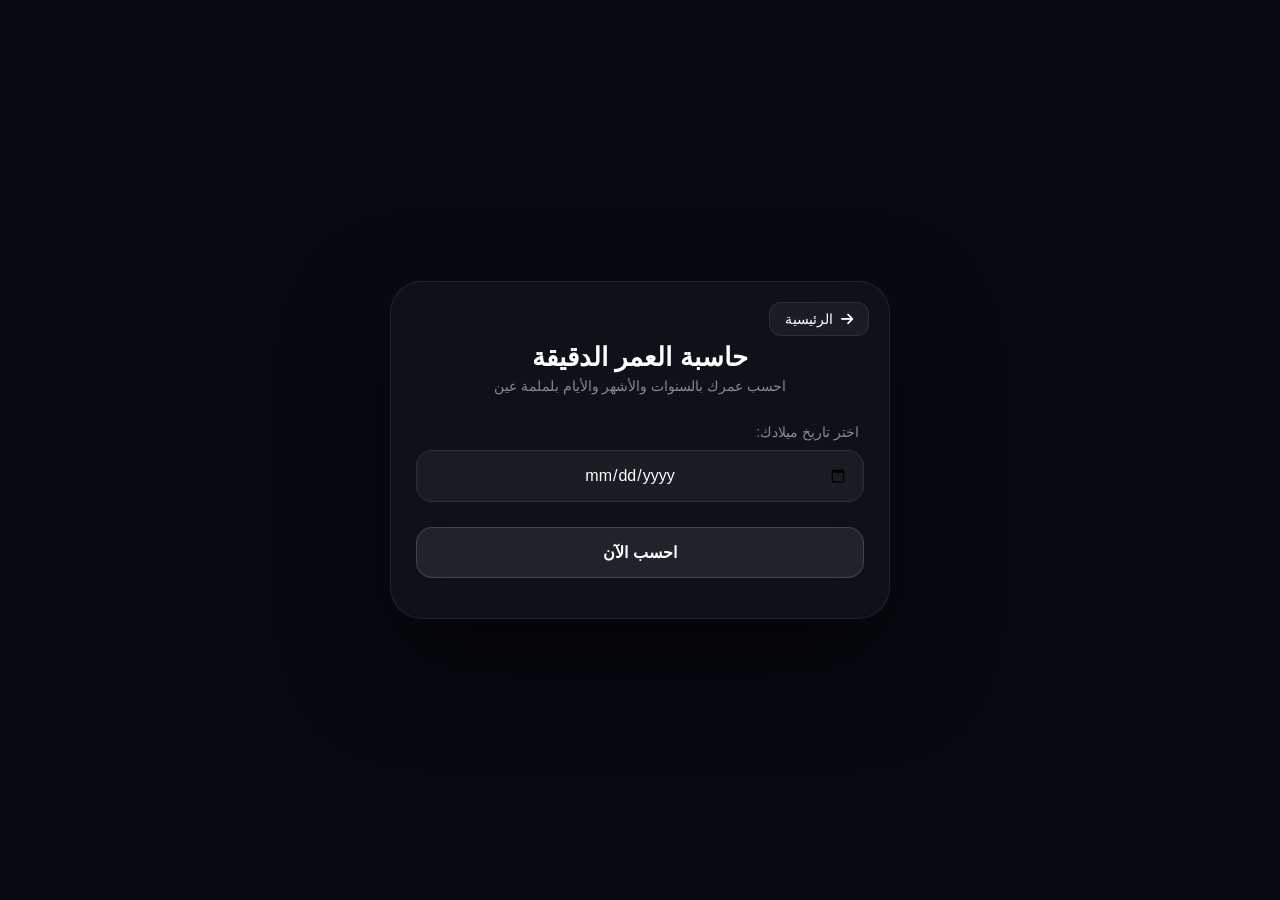
==== age.html @ cb6020df "Create age.html" ====
<!DOCTYPE html>
<html lang="ar" dir="rtl">
<head>
    <meta charset="UTF-8">
    <meta name="viewport" content="width=device-width, initial-scale=1.0">
    <title>حاسبة العمر - ToolNestHQ</title>
    <link rel="stylesheet" href="https://cdnjs.cloudflare.com/ajax/libs/font-awesome/6.4.0/css/all.min.css">
    <style>
        :root {
            --glass-panel: rgba(255, 255, 255, 0.03);
            --glass-card: rgba(255, 255, 255, 0.05);
            --glass-border: rgba(255, 255, 255, 0.08);
            --text-pure: #ffffff;
            --text-dim: rgba(255, 255, 255, 0.5);
            --body-bg: #070a12;
        }

        body {
            margin: 0;
            font-family: 'Segoe UI', Tahoma, Geneva, Verdana, sans-serif;
            background-color: var(--body-bg);
            color: var(--text-pure);
            min-height: 100vh;
            display: flex;
            flex-direction: column;
            align-items: center;
            justify-content: center;
            padding: 20px;
            box-sizing: border-box;
        }

        .dashboard-panel {
            background: var(--glass-panel);
            border: 1px solid var(--glass-border);
            backdrop-filter: blur(35px);
            -webkit-backdrop-filter: blur(35px);
            border-radius: 32px;
            padding: 40px 25px;
            max-width: 500px;
            width: 100%;
            box-sizing: border-box;
            box-shadow: 0 40px 100px rgba(0, 0, 0, 0.6);
            text-align: center;
            position: relative;
        }

        /* زر الرجوع للرئيسية */
        .back-btn {
            position: absolute;
            top: 20px;
            right: 20px;
            background: var(--glass-card);
            border: 1px solid var(--glass-border);
            color: var(--text-pure);
            padding: 8px 15px;
            border-radius: 12px;
            text-decoration: none;
            font-size: 14px;
            transition: all 0.3s;
            display: flex;
            align-items: center;
            gap: 8px;
        }

        .back-btn:hover {
            background: rgba(255, 255, 255, 0.1);
            border-color: rgba(255, 255, 255, 0.2);
        }

        .dashboard-header {
            margin-bottom: 30px;
            margin-top: 20px;
        }

        .dashboard-header h1 {
            margin: 0 0 5px 0;
            font-size: 26px;
            font-weight: 800;
        }

        .dashboard-header p {
            margin: 0;
            color: var(--text-dim);
            font-size: 14px;
        }

        /* صندوق الإدخال الزجاجي */
        .input-group {
            margin-bottom: 25px;
            text-align: right;
        }

        .input-group label {
            display: block;
            margin-bottom: 10px;
            font-size: 14px;
            color: var(--text-dim);
            padding-right: 5px;
        }

        input[type="date"] {
            width: 100%;
            padding: 15px;
            background: var(--glass-card);
            border: 1px solid var(--glass-border);
            border-radius: 16px;
            color: var(--text-pure);
            font-size: 16px;
            font-family: inherit;
            box-sizing: border-box;
            outline: none;
            text-align: center;
            transition: all 0.3s;
        }

        input[type="date"]:focus {
            border-color: rgba(255, 255, 255, 0.2);
            background: rgba(255, 255, 255, 0.08);
        }

        /* زر الحساب الشفاف الضبابي */
        .calc-btn {
            width: 100%;
            padding: 15px;
            background: rgba(255, 255, 255, 0.08);
            border: 1px solid rgba(255, 255, 255, 0.15);
            border-radius: 16px;
            color: var(--text-pure);
            font-size: 16px;
            font-weight: 700;
            cursor: pointer;
            transition: all 0.3s;
        }

        .calc-btn:hover {
            background: rgba(255, 255, 255, 0.15);
            border-color: rgba(255, 255, 255, 0.3);
            transform: translateY(-2px);
        }

        /* شبكة النتائج الزجاجية */
        .result-grid {
            display: grid;
            grid-template-columns: repeat(3, 1fr);
            gap: 12px;
            margin-top: 30px;
            display: none; /* مخفي حتى يتم الحساب */
        }

        .result-box {
            background: var(--glass-card);
            border: 1px solid var(--glass-border);
            border-radius: 16px;
            padding: 15px 10px;
        }

        .result-val {
            font-size: 24px;
            font-weight: 800;
            margin-bottom: 5px;
        }

        .result-lbl {
            font-size: 12px;
            color: var(--text-dim);
        }
    </style>
</head>
<body>

    <div class="dashboard-panel">
        <!-- زر العودة للرئيسية -->
        <a href="index.html" class="back-btn"><i class="fa-solid fa-arrow-right"></i> الرئيسية</a>

        <div class="dashboard-header">
            <h1>حاسبة العمر الدقيقة</h1>
            <p>احسب عمرك بالسنوات والأشهر والأيام بلملمة عين</p>
        </div>

        <div class="input-group">
            <label for="birthdate">اختر تاريخ ميلادك:</label>
            <input type="date" id="birthdate">
        </div>

        <button class="calc-btn" onclick="calculateAge()">احسب الآن</button>

        <!-- صناديق عرض النتيجة الشفافة -->
        <div class="result-grid" id="resultGrid">
            <div class="result-box">
                <div class="result-val" id="years">-</div>
                <div class="result-lbl">سنوات</div>
            </div>
            <div class="result-box">
                <div class="result-val" id="months">-</div>
                <div class="result-lbl">أشهر</div>
            </div>
            <div class="result-box">
                <div class="result-val" id="days">-</div>
                <div class="result-lbl">أيام</div>
            </div>
        </div>
    </div>

    <script>
        function calculateAge() {
            const birthdateInput = document.getElementById('birthdate').value;
            if (!birthdateInput) {
                alert('الرجاء اختيار تاريخ الميلاد أولاً!');
                return;
            }

            const birthDate = new Date(birthdateInput);
            const today = new Date();

            let years = today.getFullYear() - birthDate.getFullYear();
            let months = today.getMonth() - birthDate.getMonth();
            let days = today.getDate() - birthDate.getDate();

            if (days < 0) {
                months--;
                // الحصول على أيام الشهر السابق
                const previousMonth = new Date(today.getFullYear(), today.getMonth(), 0).getDate();
                days += previousMonth;
            }

            if (months < 0) {
                years--;
                months += 12;
            }

            // عرض النتيجة وتحريك الشبكة لتظهر
            document.getElementById('years').innerText = years;
            document.getElementById('months').innerText = months;
            document.getElementById('days').innerText = days;
            
            document.getElementById('resultGrid').style.display = 'grid';
        }
    </script>

</body>
</html>
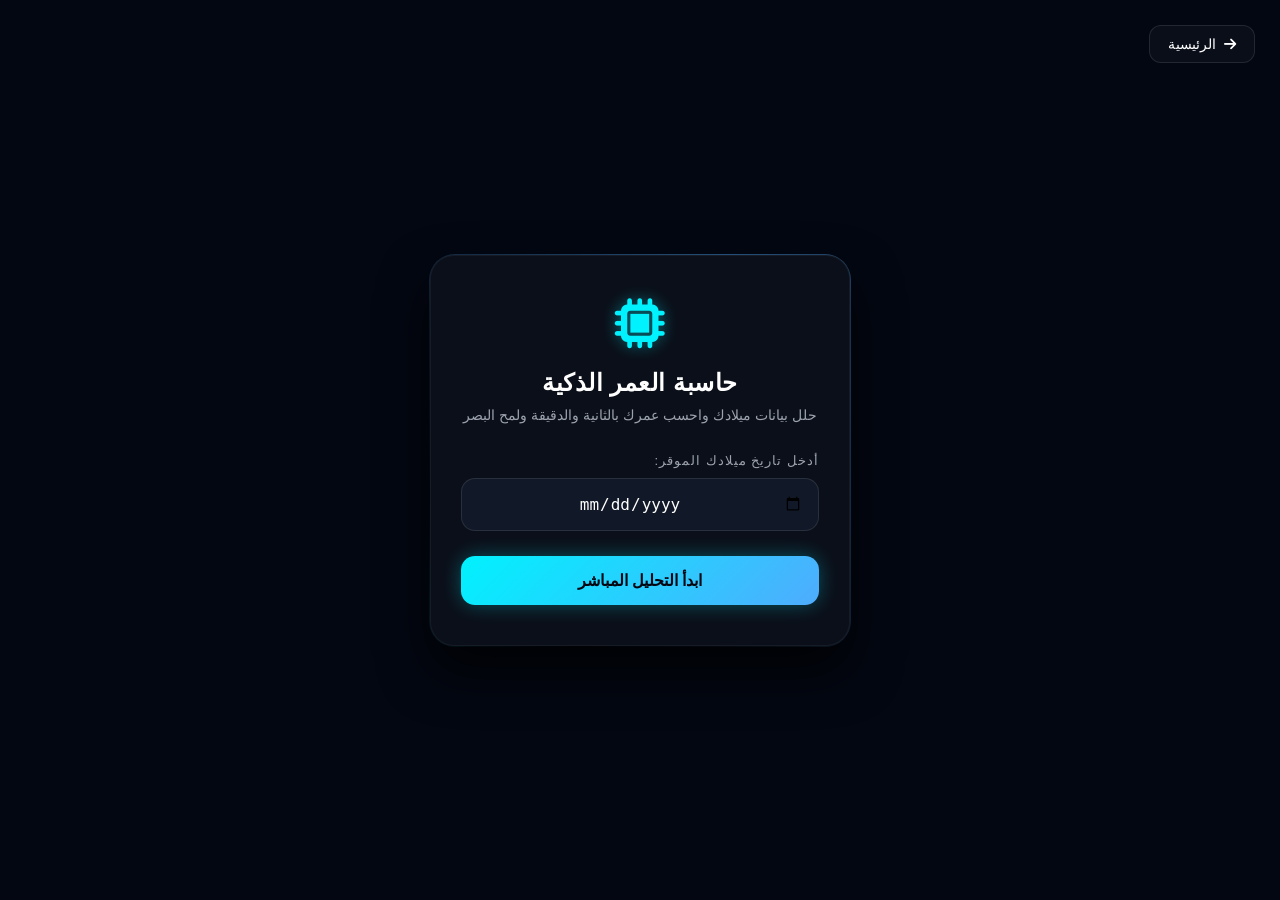
==== commit 633cc124: "Update age.html" ====
--- a/age.html
+++ b/age.html
@@ -7,160 +7,220 @@
     <link rel="stylesheet" href="https://cdnjs.cloudflare.com/ajax/libs/font-awesome/6.4.0/css/all.min.css">
     <style>
         :root {
-            --glass-panel: rgba(255, 255, 255, 0.03);
-            --glass-card: rgba(255, 255, 255, 0.05);
-            --glass-border: rgba(255, 255, 255, 0.08);
+            --bg-dark: #030712; /* أسود فضائي عميق */
+            --card-bg: #0b0f19; /* رمادي داكن جداً للكرت */
+            --neon-cyan: #00f2fe; /* أزرق سيبراني مضيء */
+            --neon-purple: #4facfe; /* متدرج إلكتروني */
             --text-pure: #ffffff;
-            --text-dim: rgba(255, 255, 255, 0.5);
-            --body-bg: #070a12;
+            --text-dim: #9ca3af;
         }
 
         body {
             margin: 0;
             font-family: 'Segoe UI', Tahoma, Geneva, Verdana, sans-serif;
-            background-color: var(--body-bg);
+            background-color: var(--bg-dark);
             color: var(--text-pure);
             min-height: 100vh;
             display: flex;
             flex-direction: column;
+            justify-content: center;
             align-items: center;
-            justify-content: center;
-            padding: 20px;
-            box-sizing: border-box;
-        }
-
-        .dashboard-panel {
-            background: var(--glass-panel);
-            border: 1px solid var(--glass-border);
-            backdrop-filter: blur(35px);
-            -webkit-backdrop-filter: blur(35px);
-            border-radius: 32px;
-            padding: 40px 25px;
-            max-width: 500px;
-            width: 100%;
-            box-sizing: border-box;
-            box-shadow: 0 40px 100px rgba(0, 0, 0, 0.6);
-            text-align: center;
+            overflow-x: hidden;
             position: relative;
         }
 
-        /* زر الرجوع للرئيسية */
+        /* زر الرجوع للرئيسية بستايل سيبراني هادئ */
         .back-btn {
             position: absolute;
-            top: 20px;
-            right: 20px;
-            background: var(--glass-card);
-            border: 1px solid var(--glass-border);
+            top: 25px;
+            right: 25px;
+            background: rgba(255, 255, 255, 0.03);
+            border: 1px solid rgba(255, 255, 255, 0.1);
+            padding: 10px 18px;
+            border-radius: 12px;
             color: var(--text-pure);
-            padding: 8px 15px;
-            border-radius: 12px;
             text-decoration: none;
             font-size: 14px;
-            transition: all 0.3s;
             display: flex;
             align-items: center;
             gap: 8px;
+            z-index: 10;
+            transition: all 0.3s ease;
         }
 
         .back-btn:hover {
-            background: rgba(255, 255, 255, 0.1);
-            border-color: rgba(255, 255, 255, 0.2);
-        }
-
-        .dashboard-header {
-            margin-bottom: 30px;
-            margin-top: 20px;
-        }
-
-        .dashboard-header h1 {
-            margin: 0 0 5px 0;
-            font-size: 26px;
-            font-weight: 800;
-        }
-
-        .dashboard-header p {
-            margin: 0;
+            border-color: var(--neon-cyan);
+            box-shadow: 0 0 10px rgba(0, 242, 254, 0.2);
+            transform: translateX(3px);
+        }
+
+        .container {
+            width: 100%;
+            display: flex;
+            justify-content: center;
+            align-items: center;
+            padding: 20px;
+            box-sizing: border-box;
+            position: relative;
+        }
+
+        /* كرت بحدود مضيئة متحركة */
+        .age-card {
+            background: var(--card-bg);
+            border-radius: 24px;
+            padding: 40px 30px;
+            max-width: 420px;
+            width: 100%;
+            box-sizing: border-box;
+            position: relative;
+            text-align: center;
+            box-shadow: 0 25px 50px rgba(0, 0, 0, 0.8);
+            border: 1px solid rgba(255, 255, 255, 0.05);
+        }
+
+        /* تأثير خط التوهج النيوني المحيط بالكرت */
+        .age-card::before {
+            content: '';
+            position: absolute;
+            top: -2px; left: -2px; right: -2px; bottom: -2px;
+            background: linear-gradient(45deg, var(--neon-cyan), transparent, var(--neon-purple), transparent);
+            border-radius: 26px;
+            z-index: -1;
+            background-size: 200% 200%;
+            animation: auroraBorder 6s linear infinite;
+            opacity: 0.5;
+        }
+
+        @keyframes auroraBorder {
+            0% { background-position: 0% 50%; }
+            50% { background-position: 100% 50%; }
+            100% { background-position: 0% 50%; }
+        }
+
+        .icon-header {
+            font-size: 50px;
+            margin-bottom: 15px;
+            color: var(--neon-cyan);
+            text-shadow: 0 0 15px rgba(0, 242, 254, 0.4);
+        }
+
+        h2 {
+            margin: 0 0 10px 0;
+            font-size: 24px;
+            font-weight: 700;
+            letter-spacing: 0.5px;
+        }
+
+        .subtitle {
             color: var(--text-dim);
             font-size: 14px;
-        }
-
-        /* صندوق الإدخال الزجاجي */
+            margin-bottom: 30px;
+        }
+
         .input-group {
             margin-bottom: 25px;
             text-align: right;
         }
 
-        .input-group label {
+        label {
             display: block;
+            font-size: 13px;
             margin-bottom: 10px;
-            font-size: 14px;
             color: var(--text-dim);
-            padding-right: 5px;
-        }
-
+            text-transform: uppercase;
+            letter-spacing: 1px;
+        }
+
+        /* حقل الإدخال السيبراني */
         input[type="date"] {
             width: 100%;
             padding: 15px;
-            background: var(--glass-card);
-            border: 1px solid var(--glass-border);
-            border-radius: 16px;
-            color: var(--text-pure);
+            background: #111827;
+            border: 1px solid rgba(255, 255, 255, 0.1);
+            border-radius: 14px;
+            color: #ffffff;
             font-size: 16px;
-            font-family: inherit;
             box-sizing: border-box;
             outline: none;
             text-align: center;
-            transition: all 0.3s;
+            transition: all 0.3s ease;
         }
 
         input[type="date"]:focus {
-            border-color: rgba(255, 255, 255, 0.2);
-            background: rgba(255, 255, 255, 0.08);
-        }
-
-        /* زر الحساب الشفاف الضبابي */
+            border-color: var(--neon-cyan);
+            box-shadow: 0 0 15px rgba(0, 242, 254, 0.15);
+            background: #1f2937;
+        }
+
+        /* زر الحساب المضيء */
         .calc-btn {
             width: 100%;
             padding: 15px;
-            background: rgba(255, 255, 255, 0.08);
-            border: 1px solid rgba(255, 255, 255, 0.15);
-            border-radius: 16px;
-            color: var(--text-pure);
+            background: linear-gradient(135deg, var(--neon-cyan) 0%, var(--neon-purple) 100%);
+            border: none;
+            border-radius: 14px;
+            color: #030712;
             font-size: 16px;
             font-weight: 700;
             cursor: pointer;
-            transition: all 0.3s;
+            transition: all 0.3s ease;
+            box-shadow: 0 0 20px rgba(0, 242, 254, 0.3);
         }
 
         .calc-btn:hover {
-            background: rgba(255, 255, 255, 0.15);
-            border-color: rgba(255, 255, 255, 0.3);
             transform: translateY(-2px);
-        }
-
-        /* شبكة النتائج الزجاجية */
+            box-shadow: 0 0 30px rgba(0, 242, 254, 0.5);
+            opacity: 0.95;
+        }
+
+        /* كروت عرض النتيجة النيونية */
+        .result-box {
+            margin-top: 35px;
+            padding-top: 25px;
+            border-top: 1px solid rgba(255, 255, 255, 0.08);
+            display: none;
+            animation: fadeInUp 0.4s ease forwards;
+        }
+
+        @keyframes fadeInUp {
+            from { opacity: 0; transform: translateY(15px); }
+            to { opacity: 1; transform: translateY(0); }
+        }
+
+        .result-title {
+            font-size: 14px;
+            color: var(--text-dim);
+            margin-bottom: 15px;
+        }
+
         .result-grid {
             display: grid;
             grid-template-columns: repeat(3, 1fr);
             gap: 12px;
-            margin-top: 30px;
-            display: none; /* مخفي حتى يتم الحساب */
-        }
-
-        .result-box {
-            background: var(--glass-card);
-            border: 1px solid var(--glass-border);
+        }
+
+        .result-item {
+            background: #111827;
+            border: 1px solid rgba(255, 255, 255, 0.05);
             border-radius: 16px;
-            padding: 15px 10px;
-        }
-
-        .result-val {
-            font-size: 24px;
+            padding: 15px 5px;
+            transition: all 0.3s ease;
+        }
+
+        .result-item:hover {
+            border-color: rgba(0, 242, 254, 0.3);
+            box-shadow: 0 0 10px rgba(0, 242, 254, 0.05);
+        }
+
+        .result-num {
+            font-size: 26px;
             font-weight: 800;
+            color: var(--neon-cyan);
             margin-bottom: 5px;
-        }
-
-        .result-lbl {
+            text-shadow: 0 0 10px rgba(0, 242, 254, 0.2);
+        }
+
+        .result-label {
             font-size: 12px;
             color: var(--text-dim);
         }
@@ -168,35 +228,39 @@
 </head>
 <body>
 
-    <div class="dashboard-panel">
-        <!-- زر العودة للرئيسية -->
-        <a href="index.html" class="back-btn"><i class="fa-solid fa-arrow-right"></i> الرئيسية</a>
-
-        <div class="dashboard-header">
-            <h1>حاسبة العمر الدقيقة</h1>
-            <p>احسب عمرك بالسنوات والأشهر والأيام بلملمة عين</p>
-        </div>
-
-        <div class="input-group">
-            <label for="birthdate">اختر تاريخ ميلادك:</label>
-            <input type="date" id="birthdate">
-        </div>
-
-        <button class="calc-btn" onclick="calculateAge()">احسب الآن</button>
-
-        <!-- صناديق عرض النتيجة الشفافة -->
-        <div class="result-grid" id="resultGrid">
-            <div class="result-box">
-                <div class="result-val" id="years">-</div>
-                <div class="result-lbl">سنوات</div>
+    <a href="index.html" class="back-btn">
+        <i class="fa-solid fa-arrow-right"></i> الرئيسية
+    </a>
+
+    <div class="container">
+        <div class="age-card">
+            <div class="icon-header"><i class="fa-solid fa-microchip"></i></div>
+            <h2>حاسبة العمر الذكية</h2>
+            <div class="subtitle">حلل بيانات ميلادك واحسب عمرك بالثانية والدقيقة ولمح البصر</div>
+
+            <div class="input-group">
+                <label for="birthdate">أدخل تاريخ ميلادك الموقر:</label>
+                <input type="date" id="birthdate" required>
             </div>
-            <div class="result-box">
-                <div class="result-val" id="months">-</div>
-                <div class="result-lbl">أشهر</div>
-            </div>
-            <div class="result-box">
-                <div class="result-val" id="days">-</div>
-                <div class="result-lbl">أيام</div>
+
+            <button class="calc-btn" onclick="calculateAge()">ابدأ التحليل المباشر</button>
+
+            <div class="result-box" id="resultBox">
+                <div class="result-title">نتائج تحليل العمر الحالي:</div>
+                <div class="result-grid">
+                    <div class="result-item">
+                        <div class="result-num" id="years">-</div>
+                        <div class="result-label">سنة</div>
+                    </div>
+                    <div class="result-item">
+                        <div class="result-num" id="months">-</div>
+                        <div class="result-label">شهر</div>
+                    </div>
+                    <div class="result-item">
+                        <div class="result-num" id="days">-</div>
+                        <div class="result-label">يوم</div>
+                    </div>
+                </div>
             </div>
         </div>
     </div>
@@ -218,7 +282,6 @@
 
             if (days < 0) {
                 months--;
-                // الحصول على أيام الشهر السابق
                 const previousMonth = new Date(today.getFullYear(), today.getMonth(), 0).getDate();
                 days += previousMonth;
             }
@@ -228,14 +291,13 @@
                 months += 12;
             }
 
-            // عرض النتيجة وتحريك الشبكة لتظهر
             document.getElementById('years').innerText = years;
             document.getElementById('months').innerText = months;
             document.getElementById('days').innerText = days;
-            
-            document.getElementById('resultGrid').style.display = 'grid';
+            document.getElementById('resultBox').style.style.display = 'block';
         }
     </script>
 
 </body>
 </html>
+
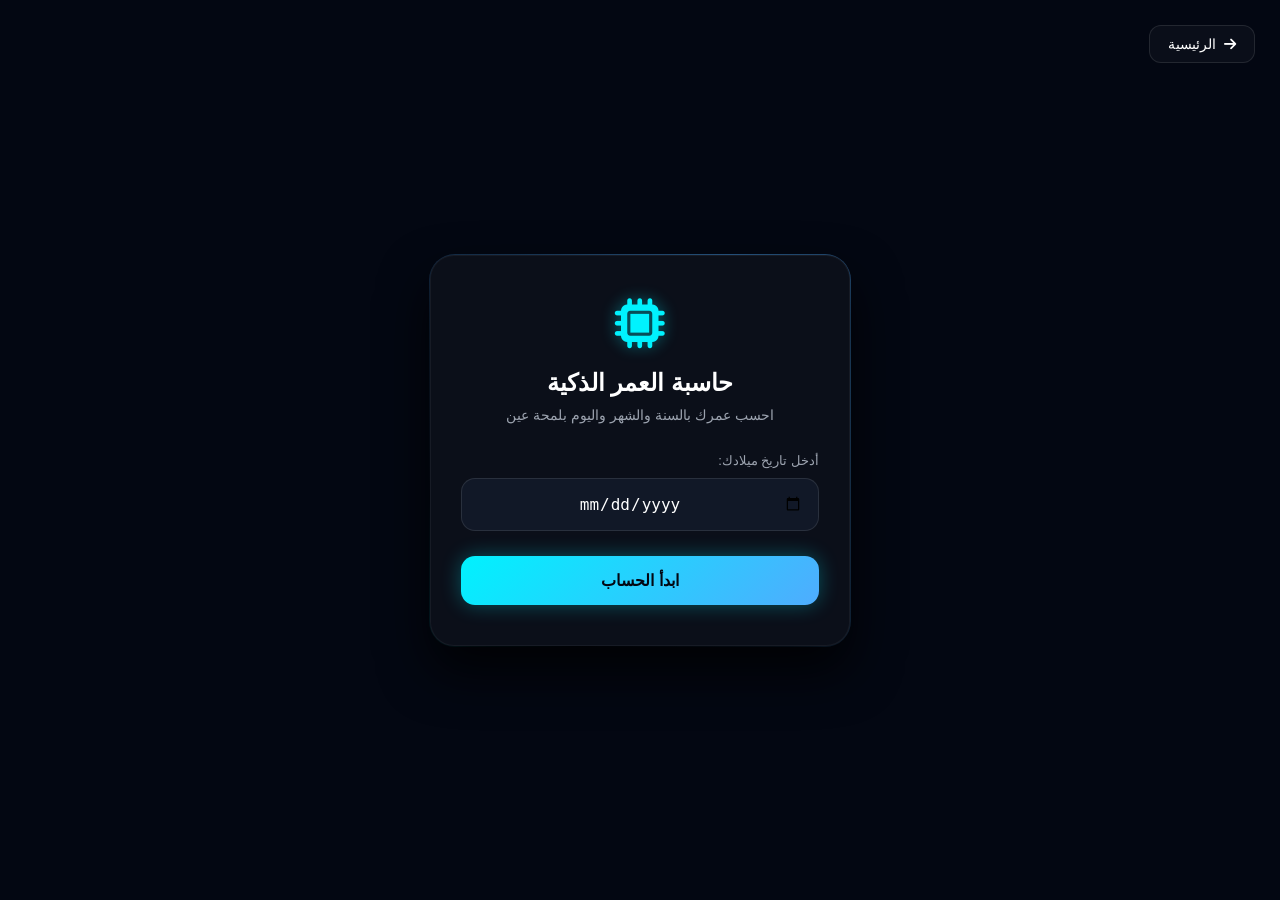
==== commit 9440b10c: "Update age.html" ====
--- a/age.html
+++ b/age.html
@@ -7,10 +7,10 @@
     <link rel="stylesheet" href="https://cdnjs.cloudflare.com/ajax/libs/font-awesome/6.4.0/css/all.min.css">
     <style>
         :root {
-            --bg-dark: #030712; /* أسود فضائي عميق */
-            --card-bg: #0b0f19; /* رمادي داكن جداً للكرت */
-            --neon-cyan: #00f2fe; /* أزرق سيبراني مضيء */
-            --neon-purple: #4facfe; /* متدرج إلكتروني */
+            --bg-dark: #030712;
+            --card-bg: #0b0f19;
+            --neon-cyan: #00f2fe;
+            --neon-purple: #4facfe;
             --text-pure: #ffffff;
             --text-dim: #9ca3af;
         }
@@ -29,7 +29,6 @@
             position: relative;
         }
 
-        /* زر الرجوع للرئيسية بستايل سيبراني هادئ */
         .back-btn {
             position: absolute;
             top: 25px;
@@ -61,10 +60,8 @@
             align-items: center;
             padding: 20px;
             box-sizing: border-box;
-            position: relative;
         }
 
-        /* كرت بحدود مضيئة متحركة */
         .age-card {
             background: var(--card-bg);
             border-radius: 24px;
@@ -78,7 +75,6 @@
             border: 1px solid rgba(255, 255, 255, 0.05);
         }
 
-        /* تأثير خط التوهج النيوني المحيط بالكرت */
         .age-card::before {
             content: '';
             position: absolute;
@@ -104,130 +100,43 @@
             text-shadow: 0 0 15px rgba(0, 242, 254, 0.4);
         }
 
-        h2 {
-            margin: 0 0 10px 0;
-            font-size: 24px;
-            font-weight: 700;
-            letter-spacing: 0.5px;
+        h2 { margin: 0 0 10px 0; font-size: 24px; font-weight: 700; }
+        .subtitle { color: var(--text-dim); font-size: 14px; margin-bottom: 30px; }
+        .input-group { margin-bottom: 25px; text-align: right; }
+        label { display: block; font-size: 13px; margin-bottom: 10px; color: var(--text-dim); }
+
+        input[type="date"] {
+            width: 100%; padding: 15px; background: #111827;
+            border: 1px solid rgba(255, 255, 255, 0.1); border-radius: 14px;
+            color: #ffffff; font-size: 16px; box-sizing: border-box;
+            outline: none; text-align: center;
         }
 
-        .subtitle {
-            color: var(--text-dim);
-            font-size: 14px;
-            margin-bottom: 30px;
-        }
+        input[type="date"]:focus { border-color: var(--neon-cyan); }
 
-        .input-group {
-            margin-bottom: 25px;
-            text-align: right;
-        }
-
-        label {
-            display: block;
-            font-size: 13px;
-            margin-bottom: 10px;
-            color: var(--text-dim);
-            text-transform: uppercase;
-            letter-spacing: 1px;
-        }
-
-        /* حقل الإدخال السيبراني */
-        input[type="date"] {
-            width: 100%;
-            padding: 15px;
-            background: #111827;
-            border: 1px solid rgba(255, 255, 255, 0.1);
-            border-radius: 14px;
-            color: #ffffff;
-            font-size: 16px;
-            box-sizing: border-box;
-            outline: none;
-            text-align: center;
-            transition: all 0.3s ease;
-        }
-
-        input[type="date"]:focus {
-            border-color: var(--neon-cyan);
-            box-shadow: 0 0 15px rgba(0, 242, 254, 0.15);
-            background: #1f2937;
-        }
-
-        /* زر الحساب المضيء */
         .calc-btn {
-            width: 100%;
-            padding: 15px;
+            width: 100%; padding: 15px;
             background: linear-gradient(135deg, var(--neon-cyan) 0%, var(--neon-purple) 100%);
-            border: none;
-            border-radius: 14px;
-            color: #030712;
-            font-size: 16px;
-            font-weight: 700;
-            cursor: pointer;
-            transition: all 0.3s ease;
+            border: none; border-radius: 14px; color: #030712;
+            font-size: 16px; font-weight: 700; cursor: pointer;
             box-shadow: 0 0 20px rgba(0, 242, 254, 0.3);
         }
 
-        .calc-btn:hover {
-            transform: translateY(-2px);
-            box-shadow: 0 0 30px rgba(0, 242, 254, 0.5);
-            opacity: 0.95;
+        .result-box {
+            margin-top: 35px; padding-top: 25px;
+            border-top: 1px solid rgba(255, 255, 255, 0.08); display: none;
         }
 
-        /* كروت عرض النتيجة النيونية */
-        .result-box {
-            margin-top: 35px;
-            padding-top: 25px;
-            border-top: 1px solid rgba(255, 255, 255, 0.08);
-            display: none;
-            animation: fadeInUp 0.4s ease forwards;
-        }
-
-        @keyframes fadeInUp {
-            from { opacity: 0; transform: translateY(15px); }
-            to { opacity: 1; transform: translateY(0); }
-        }
-
-        .result-title {
-            font-size: 14px;
-            color: var(--text-dim);
-            margin-bottom: 15px;
-        }
-
-        .result-grid {
-            display: grid;
-            grid-template-columns: repeat(3, 1fr);
-            gap: 12px;
-        }
-
-        .result-item {
-            background: #111827;
-            border: 1px solid rgba(255, 255, 255, 0.05);
-            border-radius: 16px;
-            padding: 15px 5px;
-            transition: all 0.3s ease;
-        }
-
-        .result-item:hover {
-            border-color: rgba(0, 242, 254, 0.3);
-            box-shadow: 0 0 10px rgba(0, 242, 254, 0.05);
-        }
-
-        .result-num {
-            font-size: 26px;
-            font-weight: 800;
-            color: var(--neon-cyan);
-            margin-bottom: 5px;
-            text-shadow: 0 0 10px rgba(0, 242, 254, 0.2);
-        }
-
-        .result-label {
-            font-size: 12px;
-            color: var(--text-dim);
-        }
+        .result-title { font-size: 14px; color: var(--text-dim); margin-bottom: 15px; }
+        .result-grid { display: grid; grid-template-columns: repeat(3, 1fr); gap: 12px; }
+        .result-item { background: #111827; border: 1px solid rgba(255, 255, 255, 0.05); border-radius: 16px; padding: 15px 5px; }
+        .result-num { font-size: 26px; font-weight: 800; color: var(--neon-cyan); margin-bottom: 5px; }
+        .result-label { font-size: 12px; color: var(--text-dim); }
     </style>
 </head>
 <body>
 
+    <!-- يرجع للصفحة الرئيسية المنفصلة تلقائياً -->
     <a href="index.html" class="back-btn">
         <i class="fa-solid fa-arrow-right"></i> الرئيسية
     </a>
@@ -236,30 +145,21 @@
         <div class="age-card">
             <div class="icon-header"><i class="fa-solid fa-microchip"></i></div>
             <h2>حاسبة العمر الذكية</h2>
-            <div class="subtitle">حلل بيانات ميلادك واحسب عمرك بالثانية والدقيقة ولمح البصر</div>
+            <div class="subtitle">احسب عمرك بالسنة والشهر واليوم بلمحة عين</div>
 
             <div class="input-group">
-                <label for="birthdate">أدخل تاريخ ميلادك الموقر:</label>
+                <label for="birthdate">أدخل تاريخ ميلادك:</label>
                 <input type="date" id="birthdate" required>
             </div>
 
-            <button class="calc-btn" onclick="calculateAge()">ابدأ التحليل المباشر</button>
+            <button class="calc-btn" onclick="calculateAge()">ابدأ الحساب</button>
 
             <div class="result-box" id="resultBox">
-                <div class="result-title">نتائج تحليل العمر الحالي:</div>
+                <div class="result-title">نتائج العمر الحالي:</div>
                 <div class="result-grid">
-                    <div class="result-item">
-                        <div class="result-num" id="years">-</div>
-                        <div class="result-label">سنة</div>
-                    </div>
-                    <div class="result-item">
-                        <div class="result-num" id="months">-</div>
-                        <div class="result-label">شهر</div>
-                    </div>
-                    <div class="result-item">
-                        <div class="result-num" id="days">-</div>
-                        <div class="result-label">يوم</div>
-                    </div>
+                    <div class="result-item"><div class="result-num" id="years">-</div><div class="result-label">سنة</div></div>
+                    <div class="result-item"><div class="result-num" id="months">-</div><div class="result-label">شهر</div></div>
+                    <div class="result-item"><div class="result-num" id="days">-</div><div class="result-label">يوم</div></div>
                 </div>
             </div>
         </div>
@@ -268,36 +168,21 @@
     <script>
         function calculateAge() {
             const birthdateInput = document.getElementById('birthdate').value;
-            if (!birthdateInput) {
-                alert('الرجاء اختيار تاريخ الميلاد أولاً!');
-                return;
-            }
-
-            const birthDate = new Date(birthdateInput);
-            const today = new Date();
-
+            if (!birthdateInput) { alert('الرجاء اختيار تاريخ الميلاد أولاً!'); return; }
+            const birthDate = new Date(birthdateInput); const today = new Date();
             let years = today.getFullYear() - birthDate.getFullYear();
             let months = today.getMonth() - birthDate.getMonth();
             let days = today.getDate() - birthDate.getDate();
-
-            if (days < 0) {
-                months--;
-                const previousMonth = new Date(today.getFullYear(), today.getMonth(), 0).getDate();
-                days += previousMonth;
-            }
-
-            if (months < 0) {
-                years--;
-                months += 12;
-            }
-
+            if (days < 0) { months--; const prevMonth = new Date(today.getFullYear(), today.getMonth(), 0).getDate(); days += prevMonth; }
+            if (months < 0) { years--; months += 12; }
             document.getElementById('years').innerText = years;
             document.getElementById('months').innerText = months;
             document.getElementById('days').innerText = days;
-            document.getElementById('resultBox').style.style.display = 'block';
+            document.getElementById('resultBox').style.display = 'block';
         }
     </script>
 
 </body>
 </html>
 
+
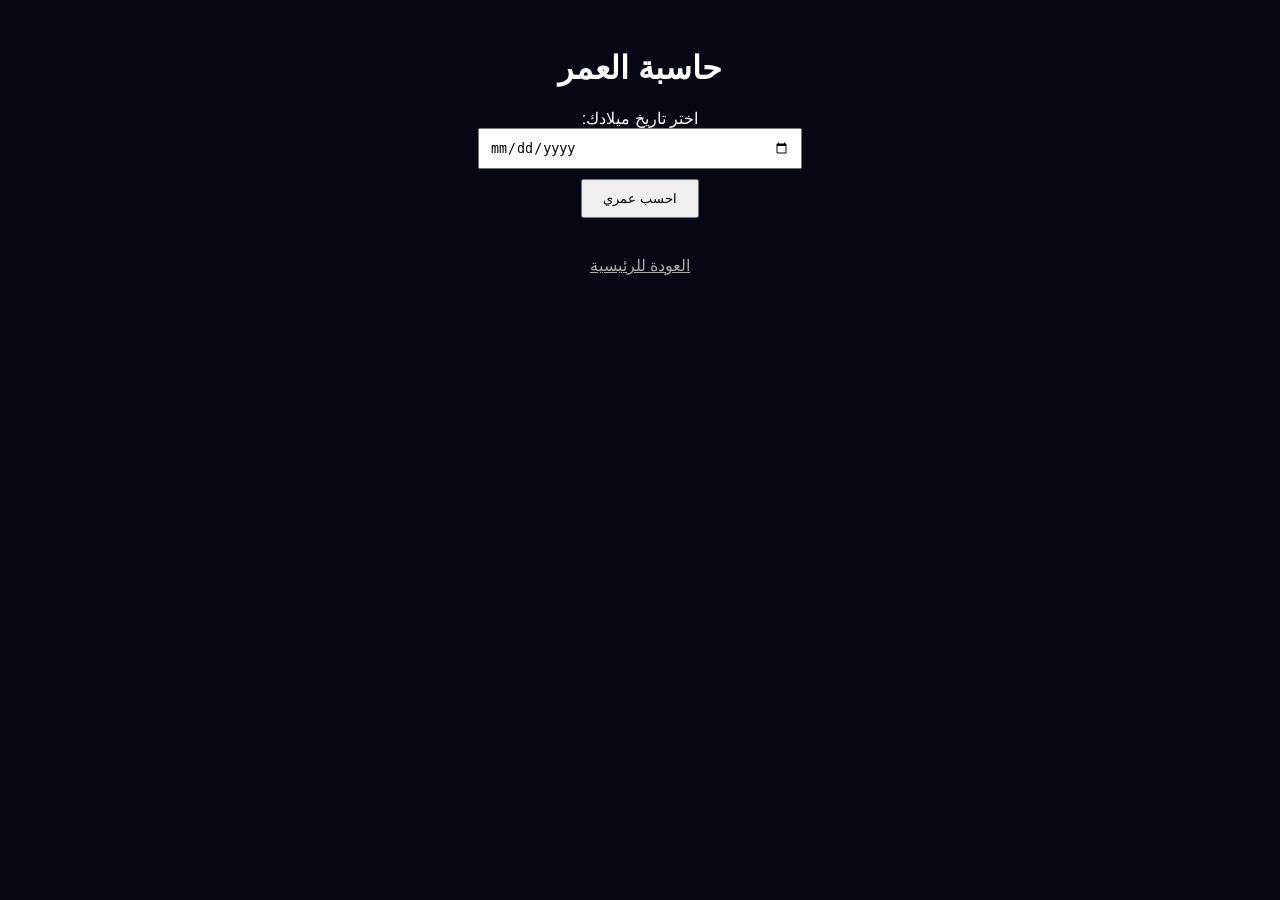
==== commit 40e69674: "Create age.html" ====
--- a/age.html
+++ b/age.html
@@ -4,185 +4,33 @@
     <meta charset="UTF-8">
     <meta name="viewport" content="width=device-width, initial-scale=1.0">
     <title>حاسبة العمر - ToolNestHQ</title>
-    <link rel="stylesheet" href="https://cdnjs.cloudflare.com/ajax/libs/font-awesome/6.4.0/css/all.min.css">
     <style>
-        :root {
-            --bg-dark: #030712;
-            --card-bg: #0b0f19;
-            --neon-cyan: #00f2fe;
-            --neon-purple: #4facfe;
-            --text-pure: #ffffff;
-            --text-dim: #9ca3af;
-        }
-
-        body {
-            margin: 0;
-            font-family: 'Segoe UI', Tahoma, Geneva, Verdana, sans-serif;
-            background-color: var(--bg-dark);
-            color: var(--text-pure);
-            min-height: 100vh;
-            display: flex;
-            flex-direction: column;
-            justify-content: center;
-            align-items: center;
-            overflow-x: hidden;
-            position: relative;
-        }
-
-        .back-btn {
-            position: absolute;
-            top: 25px;
-            right: 25px;
-            background: rgba(255, 255, 255, 0.03);
-            border: 1px solid rgba(255, 255, 255, 0.1);
-            padding: 10px 18px;
-            border-radius: 12px;
-            color: var(--text-pure);
-            text-decoration: none;
-            font-size: 14px;
-            display: flex;
-            align-items: center;
-            gap: 8px;
-            z-index: 10;
-            transition: all 0.3s ease;
-        }
-
-        .back-btn:hover {
-            border-color: var(--neon-cyan);
-            box-shadow: 0 0 10px rgba(0, 242, 254, 0.2);
-            transform: translateX(3px);
-        }
-
-        .container {
-            width: 100%;
-            display: flex;
-            justify-content: center;
-            align-items: center;
-            padding: 20px;
-            box-sizing: border-box;
-        }
-
-        .age-card {
-            background: var(--card-bg);
-            border-radius: 24px;
-            padding: 40px 30px;
-            max-width: 420px;
-            width: 100%;
-            box-sizing: border-box;
-            position: relative;
-            text-align: center;
-            box-shadow: 0 25px 50px rgba(0, 0, 0, 0.8);
-            border: 1px solid rgba(255, 255, 255, 0.05);
-        }
-
-        .age-card::before {
-            content: '';
-            position: absolute;
-            top: -2px; left: -2px; right: -2px; bottom: -2px;
-            background: linear-gradient(45deg, var(--neon-cyan), transparent, var(--neon-purple), transparent);
-            border-radius: 26px;
-            z-index: -1;
-            background-size: 200% 200%;
-            animation: auroraBorder 6s linear infinite;
-            opacity: 0.5;
-        }
-
-        @keyframes auroraBorder {
-            0% { background-position: 0% 50%; }
-            50% { background-position: 100% 50%; }
-            100% { background-position: 0% 50%; }
-        }
-
-        .icon-header {
-            font-size: 50px;
-            margin-bottom: 15px;
-            color: var(--neon-cyan);
-            text-shadow: 0 0 15px rgba(0, 242, 254, 0.4);
-        }
-
-        h2 { margin: 0 0 10px 0; font-size: 24px; font-weight: 700; }
-        .subtitle { color: var(--text-dim); font-size: 14px; margin-bottom: 30px; }
-        .input-group { margin-bottom: 25px; text-align: right; }
-        label { display: block; font-size: 13px; margin-bottom: 10px; color: var(--text-dim); }
-
-        input[type="date"] {
-            width: 100%; padding: 15px; background: #111827;
-            border: 1px solid rgba(255, 255, 255, 0.1); border-radius: 14px;
-            color: #ffffff; font-size: 16px; box-sizing: border-box;
-            outline: none; text-align: center;
-        }
-
-        input[type="date"]:focus { border-color: var(--neon-cyan); }
-
-        .calc-btn {
-            width: 100%; padding: 15px;
-            background: linear-gradient(135deg, var(--neon-cyan) 0%, var(--neon-purple) 100%);
-            border: none; border-radius: 14px; color: #030712;
-            font-size: 16px; font-weight: 700; cursor: pointer;
-            box-shadow: 0 0 20px rgba(0, 242, 254, 0.3);
-        }
-
-        .result-box {
-            margin-top: 35px; padding-top: 25px;
-            border-top: 1px solid rgba(255, 255, 255, 0.08); display: none;
-        }
-
-        .result-title { font-size: 14px; color: var(--text-dim); margin-bottom: 15px; }
-        .result-grid { display: grid; grid-template-columns: repeat(3, 1fr); gap: 12px; }
-        .result-item { background: #111827; border: 1px solid rgba(255, 255, 255, 0.05); border-radius: 16px; padding: 15px 5px; }
-        .result-num { font-size: 26px; font-weight: 800; color: var(--neon-cyan); margin-bottom: 5px; }
-        .result-label { font-size: 12px; color: var(--text-dim); }
+        body { font-family: sans-serif; background-color: #060813; color: white; text-align: center; padding: 20px; }
+        input { padding: 10px; width: 80%; max-width: 300px; margin-bottom: 10px; }
+        button { padding: 10px 20px; cursor: pointer; }
     </style>
 </head>
 <body>
 
-    <!-- يرجع للصفحة الرئيسية المنفصلة تلقائياً -->
-    <a href="index.html" class="back-btn">
-        <i class="fa-solid fa-arrow-right"></i> الرئيسية
-    </a>
-
-    <div class="container">
-        <div class="age-card">
-            <div class="icon-header"><i class="fa-solid fa-microchip"></i></div>
-            <h2>حاسبة العمر الذكية</h2>
-            <div class="subtitle">احسب عمرك بالسنة والشهر واليوم بلمحة عين</div>
-
-            <div class="input-group">
-                <label for="birthdate">أدخل تاريخ ميلادك:</label>
-                <input type="date" id="birthdate" required>
-            </div>
-
-            <button class="calc-btn" onclick="calculateAge()">ابدأ الحساب</button>
-
-            <div class="result-box" id="resultBox">
-                <div class="result-title">نتائج العمر الحالي:</div>
-                <div class="result-grid">
-                    <div class="result-item"><div class="result-num" id="years">-</div><div class="result-label">سنة</div></div>
-                    <div class="result-item"><div class="result-num" id="months">-</div><div class="result-label">شهر</div></div>
-                    <div class="result-item"><div class="result-num" id="days">-</div><div class="result-label">يوم</div></div>
-                </div>
-            </div>
-        </div>
-    </div>
+    <h1>حاسبة العمر</h1>
+    <label>اختر تاريخ ميلادك:</label><br>
+    <input type="date" id="dob">
+    <br>
+    <button onclick="calculateAge()">احسب عمري</button>
+    <h2 id="result"></h2>
 
     <script>
         function calculateAge() {
-            const birthdateInput = document.getElementById('birthdate').value;
-            if (!birthdateInput) { alert('الرجاء اختيار تاريخ الميلاد أولاً!'); return; }
-            const birthDate = new Date(birthdateInput); const today = new Date();
-            let years = today.getFullYear() - birthDate.getFullYear();
-            let months = today.getMonth() - birthDate.getMonth();
-            let days = today.getDate() - birthDate.getDate();
-            if (days < 0) { months--; const prevMonth = new Date(today.getFullYear(), today.getMonth(), 0).getDate(); days += prevMonth; }
-            if (months < 0) { years--; months += 12; }
-            document.getElementById('years').innerText = years;
-            document.getElementById('months').innerText = months;
-            document.getElementById('days').innerText = days;
-            document.getElementById('resultBox').style.display = 'block';
+            const dob = new Date(document.getElementById("dob").value);
+            const today = new Date();
+            let age = today.getFullYear() - dob.getFullYear();
+            const m = today.getMonth() - dob.getMonth();
+            if (m < 0 || (m === 0 && today.getDate() < dob.getDate())) { age--; }
+            document.getElementById("result").innerHTML = "عمرك هو: " + age + " سنة";
         }
     </script>
+    <br>
+    <a href="index.html" style="color: #aaa;">العودة للرئيسية</a>
 
 </body>
 </html>
-
-
